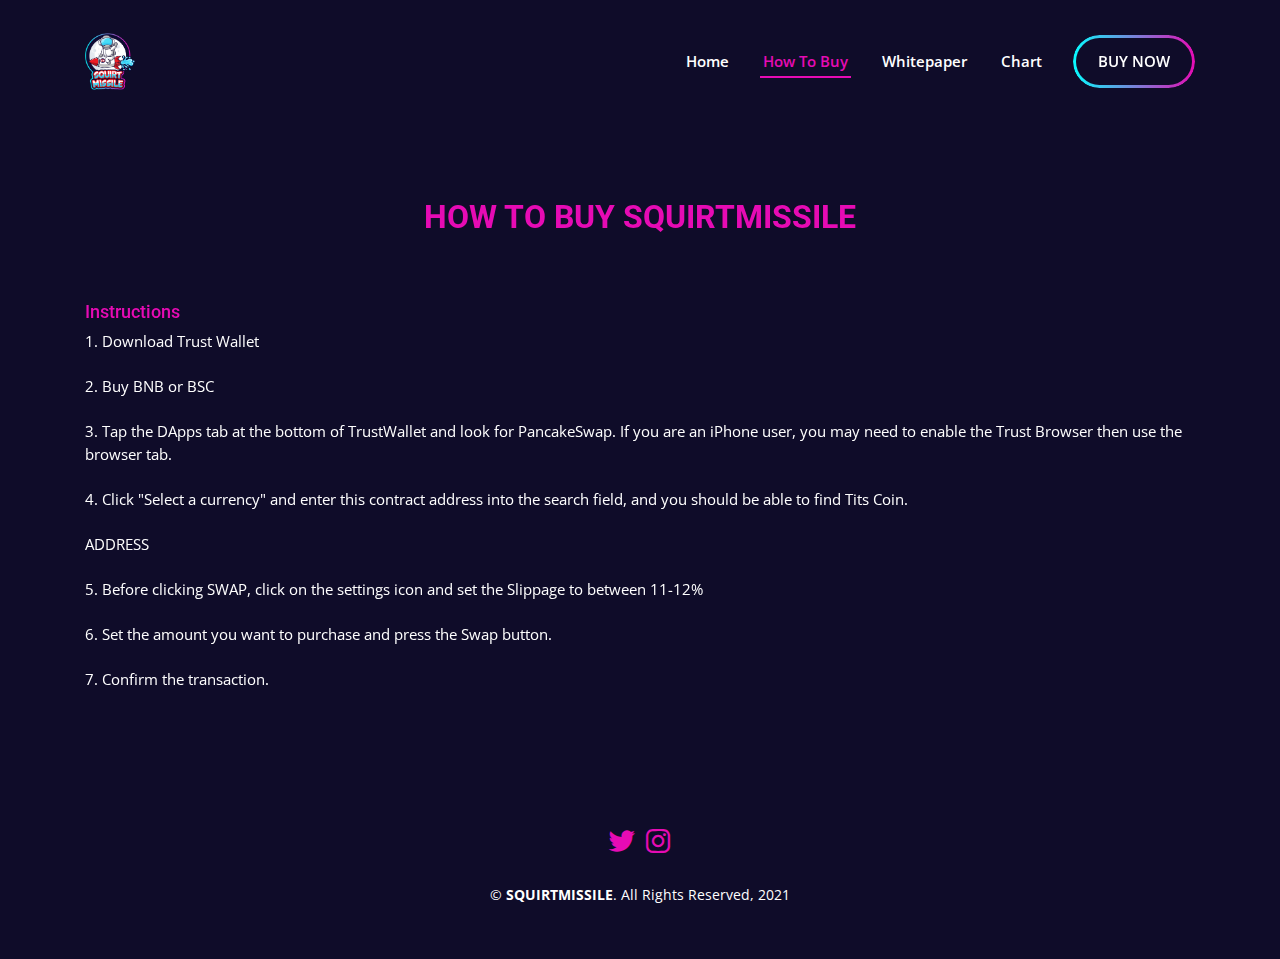
==== how-to-buy.html @ d9b9a94a "start" ====
<!DOCTYPE html>
<html lang="en">

<head>
  <meta charset="utf-8">
  <meta content="width=device-width, initial-scale=1.0" name="viewport">

  <title>SQUIRTMISSILE | How to buy</title>
  <meta content="" name="description">
  <meta content="" name="keywords">

  <!-- Favicons -->
  <link href="assets/img/favicon.png" rel="icon">
  <link href="assets/img/apple-touch-icon.png" rel="apple-touch-icon">

  <!-- Google Fonts -->
  <link href="https://fonts.googleapis.com/css?family=Open+Sans:300,300i,400,400i,600,600i,700,700i|Roboto:300,300i,400,400i,500,500i,600,600i,700,700i|Poppins:300,300i,400,400i,500,500i,600,600i,700,700i" rel="stylesheet">

  <!-- Vendor CSS Files -->
  <link href="assets/vendor/bootstrap/css/bootstrap.min.css" rel="stylesheet">
  <link href="assets/vendor/icofont/icofont.min.css" rel="stylesheet">
  <link href="assets/vendor/boxicons/css/boxicons.min.css" rel="stylesheet">
  <link href="assets/vendor/owl.carousel/assets/owl.carousel.min.css" rel="stylesheet">
  <link href="assets/vendor/venobox/venobox.css" rel="stylesheet">
  <link href="assets/vendor/aos/aos.css" rel="stylesheet">

  <!-- Template Main CSS File -->
  <link href="assets/css/style.css" rel="stylesheet">
  
  <style>
    .logo-img img {
      width: 50px;
    }
    .pill {
      -webkit-transition: .1s opacity linear;
      -moz-transition: .1s opacity linear;
      -o-transition: .1s opacity linear;
      transition: .1s opacity linear;
      -webkit-backface-visibility: hidden;
      padding: 15px 25px !important;
      color: #fff !important;
      position:relative;
      z-index: 0;
    }    
  </style>
</head>

<body>  

  <!-- ======= Header ======= -->
  <header id="header">
    <div class="container d-flex align-items-center justify-content-space-between">

      <a class="logo-img" href="/">
        <img src="./assets/img/squirtmissile_transparent.png" alt="SQUIRTMISSILE LOGO"/>
      </a>
      <!-- Uncomment below if you prefer to use an image logo -->
      <!-- <a href="index.html" class="logo mr-auto"><img src="assets/img/logo.png" alt=""></a>-->

      <nav class="nav-menu d-none d-lg-block">
        <ul class="align-d">
          <li><a href="index.html">Home</a></li>
          <li class="active"><a href="how-to-buy.html">How To Buy</a></li>
          <li><a href="whitepaper.html">Whitepaper</a></li>
          <li><a href="#chart">Chart</a></li>
          <li><a class="pill" href="/">BUY NOW</a></li>
        </ul>
      </nav><!-- .nav-menu -->

    </div>
  </header><!-- End Header -->  

  <main id="main">  

    <!-- ======= About Section ======= -->
    <section id="about" class="about section-bg">
      <div class="container" data-aos="fade-up">

        <div class="section-title">
          <h3><span>HOW TO BUY SQUIRTMISSILE</span></h3>
        </div>

        <div class="row">          
          <div class="col-lg-12 pt-4 pt-lg-0 content d-flex flex-column justify-content-center" data-aos="fade-up" data-aos-delay="100">            
            <ul>
              <li>
                <div>
                  <h5>Instructions</h5>
                  <p>
                    1. Download Trust Wallet<br><br>
                    2. Buy BNB or BSC<br><br>
                    3. Tap the DApps tab at the bottom of TrustWallet and look for PancakeSwap. If you are an iPhone user, you may need to enable the Trust Browser then use the browser tab.<br><br>
                    4. Click "Select a currency" and enter this contract address into the search field, and you should be able to find Tits Coin.<br><br>
                    <span>ADDRESS </span><br><br>
                    5. Before clicking SWAP, click on the settings icon and set the Slippage to between 11-12%<br><br>
                    6. Set the amount you want to purchase and press the Swap button.<br><br>
                    7. Confirm the transaction.
                  </p>
                </div>
              </li>
            </ul>

          </div>
        </div>

      </div>
    </section><!-- End About Section -->


  </main><!-- End #main -->

  <!-- ======= Footer ======= -->
  <footer id="footer">

    <div class="text-center pt-4 socials-footer">
      <a href="#" class="twitter"><i class="bx bxl-twitter"></i></a>
      <a href="#" class="instagram"><i class="bx bxl-instagram"></i></a>
    </div>
    <div class="container py-4">      
      <div class="copyright text-center">
        &copy; <strong><span>SQUIRTMISSILE</span></strong>. All Rights Reserved, 2021
      </div>      
    </div>
  </footer><!-- End Footer -->

  <div id="preloader"></div>
  <a href="#" class="back-to-top"><i class="icofont-simple-up"></i></a>

  <!-- Vendor JS Files -->
  <script src="assets/vendor/jquery/jquery.min.js"></script>
  <script src="assets/vendor/bootstrap/js/bootstrap.bundle.min.js"></script>
  <script src="assets/vendor/jquery.easing/jquery.easing.min.js"></script>
  <script src="assets/vendor/waypoints/jquery.waypoints.min.js"></script>
  <script src="assets/vendor/counterup/counterup.min.js"></script>
  <script src="assets/vendor/owl.carousel/owl.carousel.min.js"></script>
  <script src="assets/vendor/isotope-layout/isotope.pkgd.min.js"></script>
  <script src="assets/vendor/venobox/venobox.min.js"></script>
  <script src="assets/vendor/aos/aos.js"></script>

  <!-- Template Main JS File -->
  <script src="assets/js/main.js"></script>

</body>

</html>
---- assets/vendor/venobox/venobox.css ----
/* ------ venobox.css --------*/
.vbox-overlay *, .vbox-overlay *:before, .vbox-overlay *:after{
    -webkit-backface-visibility: hidden;
    -webkit-box-sizing:border-box;
    -moz-box-sizing:border-box;
    box-sizing:border-box;
}
.vbox-overlay * { 
    -webkit-backface-visibility: visible;
    backface-visibility: visible;
}
.vbox-overlay{
    display: -webkit-flex;
    display: flex;
    -webkit-flex-direction: column;
    flex-direction: column;
    -webkit-justify-content: center;
    justify-content: center;
    -webkit-align-items: center;
    align-items: center;
    position: fixed;
    left: 0;
    top: 0;
    bottom: 0;
    right: 0;
    z-index: 999999;
}

/* ----- navigation ----- */
.vbox-title{
    width: 100%;
    height: 40px;
    float: left;
    text-align: center;
    line-height: 28px;
    font-size: 12px;
    padding: 6px 50px;
    overflow: hidden;
    position: fixed;
    display: none;
    left: 0;
    z-index: 89;
}
.vbox-close{
    cursor: pointer;
    position: fixed;
    top: -1px;
    right: 0;
    width: 50px;
    height: 40px;
    padding: 6px;
    display: block;
    background-position:10px center;
    overflow: hidden;
    font-size: 24px;
    line-height: 1;
    text-align: center;
    z-index: 99;
}
.vbox-left{
    cursor: pointer;
    position: fixed;
    left: 0;
    height: 40px;
    overflow: hidden;
    line-height: 28px;
    font-size: 12px;
    z-index: 99;
    display: flex;
    align-items:center;
}
.vbox-num{
    display: inline-block;
    margin: 6px 0 6px 15px;
}
/* ----- Social share ----- */
.vbox-share{
    line-height: 28px;
    font-size: 12px;
    overflow: hidden;
    position: fixed;
    left: 0;
    z-index: 98;
    display: flex;
    align-items:center;
    justify-content: center;
    width: 100%;
    text-align: center;
}
.vbox-share svg{
    max-height: 28px;
    width: 28px;
    z-index: 10;
    margin-left: 12px;
    margin-top: 6px;
    margin-bottom: 6px;
    vertical-align: middle;
}


/* ----- navigation ARROWS ----- */
.vbox-next, .vbox-prev{
    position: fixed;
    top: 50%;
    margin-top: -15px;
    overflow: hidden;
    cursor: pointer;
    display: block;
    width: 45px;
    height: 45px;
    z-index: 99;
}
.vbox-next span, .vbox-prev span{
    position: relative;
    width: 20px;
    height: 20px;
    border: 2px solid transparent;
    border-top-color: #B6B6B6;
    border-right-color: #B6B6B6;
    text-indent: -100px;
    position: absolute;
    top: 8px;
    display: block;
}
.vbox-prev{
    left: 15px;
}
.vbox-next{
    right: 15px;
}
.vbox-prev span{
    left: 10px;
    -ms-transform: rotate(-135deg);
    -webkit-transform: rotate(-135deg);
    transform: rotate(-135deg);
}
.vbox-next span{
    -ms-transform: rotate(45deg);
    -webkit-transform: rotate(45deg);
    transform: rotate(45deg);
    right: 10px;
}
/* ------- inline window ------ */
.vbox-inline{
    width: 420px;
    height: 315px;
    height: 70vh;
    padding: 10px;
    background: #fff;
    margin: 0 auto;
    overflow: auto;
    text-align: left;
}
/* ------- Video & iFrames window ------ */
.venoframe{
    max-width: 100%;
    width: 100%;
    border: none;
    width: 100%;
    height: 260px;
    height: 70vh;
}
.venoframe.vbvid{
    height: 260px;
}
@media (min-width: 768px) {
    .venoframe, .vbox-inline{
        width: 90%;
        height: 360px;
        height: 70vh;
    }
    .venoframe.vbvid{
        width: 640px;
        height: 360px;
    }
}
@media (min-width: 992px) {
    .venoframe, .vbox-inline{
        max-width: 1200px;
        width: 80%;
        height: 540px;
        height: 70vh;
    }
    .venoframe.vbvid{
        width: 960px;
        height: 540px;
    }
}
/* 
Please do NOT edit this part! 
or at least read this note: http://i.imgur.com/7C0ws9e.gif
*/
.vbox-open{
    overflow: hidden;
}
.vbox-container{
    position: absolute;
    left: 0;
    right: 0;
    top: 0;
    bottom: 0;
    overflow-x: hidden;
    overflow-y: scroll;
    overflow-scrolling: touch;
    -webkit-overflow-scrolling: touch;
    z-index: 20;
    max-height: 100%;

}

.vbox-content{
    text-align: center;
    float: left;
    width: 100%;
    position: relative;
    overflow: hidden;
    padding: 20px 4%;
}
.vbox-container img{
    max-width: 100%;
    height: auto;
}
.vbox-figlio{
    box-shadow: 0 0 12px rgba(0,0,0,0.19), 0 6px 6px rgba(0,0,0,0.23);
    max-width: 100%;
    text-align: initial;
}
img.vbox-figlio{
    -webkit-user-select: none;
-khtml-user-select: none;
-moz-user-select: none;
-o-user-select: none;
user-select: none;
}
.vbox-content.swipe-left{
    margin-left: -200px !important;
}
.vbox-content.swipe-right{
    margin-left: 200px !important;
}
.vbox-animated{
    webkit-transition: margin 300ms ease-out;
    transition: margin 300ms ease-out;
}

/* ---------- preloader ----------
 * SPINKIT 
 * http://tobiasahlin.com/spinkit/
-------------------------------- */
.sk-double-bounce,.sk-rotating-plane{width:40px;height:40px;margin:40px auto}.sk-rotating-plane{background-color:#333;-webkit-animation:sk-rotatePlane 1.2s infinite ease-in-out;animation:sk-rotatePlane 1.2s infinite ease-in-out}@-webkit-keyframes sk-rotatePlane{0%{-webkit-transform:perspective(120px) rotateX(0) rotateY(0);transform:perspective(120px) rotateX(0) rotateY(0)}50%{-webkit-transform:perspective(120px) rotateX(-180.1deg) rotateY(0);transform:perspective(120px) rotateX(-180.1deg) rotateY(0)}100%{-webkit-transform:perspective(120px) rotateX(-180deg) rotateY(-179.9deg);transform:perspective(120px) rotateX(-180deg) rotateY(-179.9deg)}}@keyframes sk-rotatePlane{0%{-webkit-transform:perspective(120px) rotateX(0) rotateY(0);transform:perspective(120px) rotateX(0) rotateY(0)}50%{-webkit-transform:perspective(120px) rotateX(-180.1deg) rotateY(0);transform:perspective(120px) rotateX(-180.1deg) rotateY(0)}100%{-webkit-transform:perspective(120px) rotateX(-180deg) rotateY(-179.9deg);transform:perspective(120px) rotateX(-180deg) rotateY(-179.9deg)}}.sk-double-bounce{position:relative}.sk-double-bounce .sk-child{width:100%;height:100%;border-radius:50%;background-color:#333;opacity:.6;position:absolute;top:0;left:0;-webkit-animation:sk-doubleBounce 2s infinite ease-in-out;animation:sk-doubleBounce 2s infinite ease-in-out}.sk-chasing-dots .sk-child,.sk-spinner-pulse,.sk-three-bounce .sk-child{background-color:#333;border-radius:100%}.sk-double-bounce .sk-double-bounce2{-webkit-animation-delay:-1s;animation-delay:-1s}@-webkit-keyframes sk-doubleBounce{0%,100%{-webkit-transform:scale(0);transform:scale(0)}50%{-webkit-transform:scale(1);transform:scale(1)}}@keyframes sk-doubleBounce{0%,100%{-webkit-transform:scale(0);transform:scale(0)}50%{-webkit-transform:scale(1);transform:scale(1)}}.sk-wave{margin:40px auto;width:50px;height:40px;text-align:center;font-size:10px}.sk-wave .sk-rect{background-color:#333;height:100%;width:6px;display:inline-block;-webkit-animation:sk-waveStretchDelay 1.2s infinite ease-in-out;animation:sk-waveStretchDelay 1.2s infinite ease-in-out}.sk-wave .sk-rect1{-webkit-animation-delay:-1.2s;animation-delay:-1.2s}.sk-wave .sk-rect2{-webkit-animation-delay:-1.1s;animation-delay:-1.1s}.sk-wave .sk-rect3{-webkit-animation-delay:-1s;animation-delay:-1s}.sk-wave .sk-rect4{-webkit-animation-delay:-.9s;animation-delay:-.9s}.sk-wave .sk-rect5{-webkit-animation-delay:-.8s;animation-delay:-.8s}@-webkit-keyframes sk-waveStretchDelay{0%,100%,40%{-webkit-transform:scaleY(.4);transform:scaleY(.4)}20%{-webkit-transform:scaleY(1);transform:scaleY(1)}}@keyframes sk-waveStretchDelay{0%,100%,40%{-webkit-transform:scaleY(.4);transform:scaleY(.4)}20%{-webkit-transform:scaleY(1);transform:scaleY(1)}}.sk-wandering-cubes{margin:40px auto;width:40px;height:40px;position:relative}.sk-wandering-cubes .sk-cube{background-color:#333;width:10px;height:10px;position:absolute;top:0;left:0;-webkit-animation:sk-wanderingCube 1.8s ease-in-out -1.8s infinite both;animation:sk-wanderingCube 1.8s ease-in-out -1.8s infinite both}.sk-chasing-dots,.sk-spinner-pulse{width:40px;height:40px;margin:40px auto}.sk-wandering-cubes .sk-cube2{-webkit-animation-delay:-.9s;animation-delay:-.9s}@-webkit-keyframes sk-wanderingCube{0%{-webkit-transform:rotate(0);transform:rotate(0)}25%{-webkit-transform:translateX(30px) rotate(-90deg) scale(.5);transform:translateX(30px) rotate(-90deg) scale(.5)}50%{-webkit-transform:translateX(30px) translateY(30px) rotate(-179deg);transform:translateX(30px) translateY(30px) rotate(-179deg)}50.1%{-webkit-transform:translateX(30px) translateY(30px) rotate(-180deg);transform:translateX(30px) translateY(30px) rotate(-180deg)}75%{-webkit-transform:translateX(0) translateY(30px) rotate(-270deg) scale(.5);transform:translateX(0) translateY(30px) rotate(-270deg) scale(.5)}100%{-webkit-transform:rotate(-360deg);transform:rotate(-360deg)}}@keyframes sk-wanderingCube{0%{-webkit-transform:rotate(0);transform:rotate(0)}25%{-webkit-transform:translateX(30px) rotate(-90deg) scale(.5);transform:translateX(30px) rotate(-90deg) scale(.5)}50%{-webkit-transform:translateX(30px) translateY(30px) rotate(-179deg);transform:translateX(30px) translateY(30px) rotate(-179deg)}50.1%{-webkit-transform:translateX(30px) translateY(30px) rotate(-180deg);transform:translateX(30px) translateY(30px) rotate(-180deg)}75%{-webkit-transform:translateX(0) translateY(30px) rotate(-270deg) scale(.5);transform:translateX(0) translateY(30px) rotate(-270deg) scale(.5)}100%{-webkit-transform:rotate(-360deg);transform:rotate(-360deg)}}.sk-spinner-pulse{-webkit-animation:sk-pulseScaleOut 1s infinite ease-in-out;animation:sk-pulseScaleOut 1s infinite ease-in-out}@-webkit-keyframes sk-pulseScaleOut{0%{-webkit-transform:scale(0);transform:scale(0)}100%{-webkit-transform:scale(1);transform:scale(1);opacity:0}}@keyframes sk-pulseScaleOut{0%{-webkit-transform:scale(0);transform:scale(0)}100%{-webkit-transform:scale(1);transform:scale(1);opacity:0}}.sk-chasing-dots{position:relative;text-align:center;-webkit-animation:sk-chasingDotsRotate 2s infinite linear;animation:sk-chasingDotsRotate 2s infinite linear}.sk-chasing-dots .sk-child{width:60%;height:60%;display:inline-block;position:absolute;top:0;-webkit-animation:sk-chasingDotsBounce 2s infinite ease-in-out;animation:sk-chasingDotsBounce 2s infinite ease-in-out}.sk-chasing-dots .sk-dot2{top:auto;bottom:0;-webkit-animation-delay:-1s;animation-delay:-1s}@-webkit-keyframes sk-chasingDotsRotate{100%{-webkit-transform:rotate(360deg);transform:rotate(360deg)}}@keyframes sk-chasingDotsRotate{100%{-webkit-transform:rotate(360deg);transform:rotate(360deg)}}@-webkit-keyframes sk-chasingDotsBounce{0%,100%{-webkit-transform:scale(0);transform:scale(0)}50%{-webkit-transform:scale(1);transform:scale(1)}}@keyframes sk-chasingDotsBounce{0%,100%{-webkit-transform:scale(0);transform:scale(0)}50%{-webkit-transform:scale(1);transform:scale(1)}}.sk-three-bounce{margin:40px auto;width:80px;text-align:center}.sk-three-bounce .sk-child{width:20px;height:20px;display:inline-block;-webkit-animation:sk-three-bounce 1.4s ease-in-out 0s infinite both;animation:sk-three-bounce 1.4s ease-in-out 0s infinite both}.sk-circle .sk-child:before,.sk-fading-circle .sk-circle:before{display:block;border-radius:100%;content:'';background-color:#333}.sk-three-bounce .sk-bounce1{-webkit-animation-delay:-.32s;animation-delay:-.32s}.sk-three-bounce .sk-bounce2{-webkit-animation-delay:-.16s;animation-delay:-.16s}@-webkit-keyframes sk-three-bounce{0%,100%,80%{-webkit-transform:scale(0);transform:scale(0)}40%{-webkit-transform:scale(1);transform:scale(1)}}@keyframes sk-three-bounce{0%,100%,80%{-webkit-transform:scale(0);transform:scale(0)}40%{-webkit-transform:scale(1);transform:scale(1)}}.sk-circle{margin:40px auto;width:40px;height:40px;position:relative}.sk-circle .sk-child{width:100%;height:100%;position:absolute;left:0;top:0}.sk-circle .sk-child:before{margin:0 auto;width:15%;height:15%;-webkit-animation:sk-circleBounceDelay 1.2s infinite ease-in-out both;animation:sk-circleBounceDelay 1.2s infinite ease-in-out both}.sk-circle .sk-circle2{-webkit-transform:rotate(30deg);-ms-transform:rotate(30deg);transform:rotate(30deg)}.sk-circle .sk-circle3{-webkit-transform:rotate(60deg);-ms-transform:rotate(60deg);transform:rotate(60deg)}.sk-circle .sk-circle4{-webkit-transform:rotate(90deg);-ms-transform:rotate(90deg);transform:rotate(90deg)}.sk-circle .sk-circle5{-webkit-transform:rotate(120deg);-ms-transform:rotate(120deg);transform:rotate(120deg)}.sk-circle .sk-circle6{-webkit-transform:rotate(150deg);-ms-transform:rotate(150deg);transform:rotate(150deg)}.sk-circle .sk-circle7{-webkit-transform:rotate(180deg);-ms-transform:rotate(180deg);transform:rotate(180deg)}.sk-circle .sk-circle8{-webkit-transform:rotate(210deg);-ms-transform:rotate(210deg);transform:rotate(210deg)}.sk-circle .sk-circle9{-webkit-transform:rotate(240deg);-ms-transform:rotate(240deg);transform:rotate(240deg)}.sk-circle .sk-circle10{-webkit-transform:rotate(270deg);-ms-transform:rotate(270deg);transform:rotate(270deg)}.sk-circle .sk-circle11{-webkit-transform:rotate(300deg);-ms-transform:rotate(300deg);transform:rotate(300deg)}.sk-circle .sk-circle12{-webkit-transform:rotate(330deg);-ms-transform:rotate(330deg);transform:rotate(330deg)}.sk-circle .sk-circle2:before{-webkit-animation-delay:-1.1s;animation-delay:-1.1s}.sk-circle .sk-circle3:before{-webkit-animation-delay:-1s;animation-delay:-1s}.sk-circle .sk-circle4:before{-webkit-animation-delay:-.9s;animation-delay:-.9s}.sk-circle .sk-circle5:before{-webkit-animation-delay:-.8s;animation-delay:-.8s}.sk-circle .sk-circle6:before{-webkit-animation-delay:-.7s;animation-delay:-.7s}.sk-circle .sk-circle7:before{-webkit-animation-delay:-.6s;animation-delay:-.6s}.sk-circle .sk-circle8:before{-webkit-animation-delay:-.5s;animation-delay:-.5s}.sk-circle .sk-circle9:before{-webkit-animation-delay:-.4s;animation-delay:-.4s}.sk-circle .sk-circle10:before{-webkit-animation-delay:-.3s;animation-delay:-.3s}.sk-circle .sk-circle11:before{-webkit-animation-delay:-.2s;animation-delay:-.2s}.sk-circle .sk-circle12:before{-webkit-animation-delay:-.1s;animation-delay:-.1s}@-webkit-keyframes sk-circleBounceDelay{0%,100%,80%{-webkit-transform:scale(0);transform:scale(0)}40%{-webkit-transform:scale(1);transform:scale(1)}}@keyframes sk-circleBounceDelay{0%,100%,80%{-webkit-transform:scale(0);transform:scale(0)}40%{-webkit-transform:scale(1);transform:scale(1)}}.sk-cube-grid{width:40px;height:40px;margin:40px auto}.sk-cube-grid .sk-cube{width:33.33%;height:33.33%;background-color:#333;float:left;-webkit-animation:sk-cubeGridScaleDelay 1.3s infinite ease-in-out;animation:sk-cubeGridScaleDelay 1.3s infinite ease-in-out}.sk-cube-grid .sk-cube1{-webkit-animation-delay:.2s;animation-delay:.2s}.sk-cube-grid .sk-cube2{-webkit-animation-delay:.3s;animation-delay:.3s}.sk-cube-grid .sk-cube3{-webkit-animation-delay:.4s;animation-delay:.4s}.sk-cube-grid .sk-cube4{-webkit-animation-delay:.1s;animation-delay:.1s}.sk-cube-grid .sk-cube5{-webkit-animation-delay:.2s;animation-delay:.2s}.sk-cube-grid .sk-cube6{-webkit-animation-delay:.3s;animation-delay:.3s}.sk-cube-grid .sk-cube7{-webkit-animation-delay:0ms;animation-delay:0ms}.sk-cube-grid .sk-cube8{-webkit-animation-delay:.1s;animation-delay:.1s}.sk-cube-grid .sk-cube9{-webkit-animation-delay:.2s;animation-delay:.2s}@-webkit-keyframes sk-cubeGridScaleDelay{0%,100%,70%{-webkit-transform:scale3D(1,1,1);transform:scale3D(1,1,1)}35%{-webkit-transform:scale3D(0,0,1);transform:scale3D(0,0,1)}}@keyframes sk-cubeGridScaleDelay{0%,100%,70%{-webkit-transform:scale3D(1,1,1);transform:scale3D(1,1,1)}35%{-webkit-transform:scale3D(0,0,1);transform:scale3D(0,0,1)}}.sk-fading-circle{margin:40px auto;width:40px;height:40px;position:relative}.sk-fading-circle .sk-circle{width:100%;height:100%;position:absolute;left:0;top:0}.sk-fading-circle .sk-circle:before{margin:0 auto;width:15%;height:15%;-webkit-animation:sk-circleFadeDelay 1.2s infinite ease-in-out both;animation:sk-circleFadeDelay 1.2s infinite ease-in-out both}.sk-fading-circle .sk-circle2{-webkit-transform:rotate(30deg);-ms-transform:rotate(30deg);transform:rotate(30deg)}.sk-fading-circle .sk-circle3{-webkit-transform:rotate(60deg);-ms-transform:rotate(60deg);transform:rotate(60deg)}.sk-fading-circle .sk-circle4{-webkit-transform:rotate(90deg);-ms-transform:rotate(90deg);transform:rotate(90deg)}.sk-fading-circle .sk-circle5{-webkit-transform:rotate(120deg);-ms-transform:rotate(120deg);transform:rotate(120deg)}.sk-fading-circle .sk-circle6{-webkit-transform:rotate(150deg);-ms-transform:rotate(150deg);transform:rotate(150deg)}.sk-fading-circle .sk-circle7{-webkit-transform:rotate(180deg);-ms-transform:rotate(180deg);transform:rotate(180deg)}.sk-fading-circle .sk-circle8{-webkit-transform:rotate(210deg);-ms-transform:rotate(210deg);transform:rotate(210deg)}.sk-fading-circle .sk-circle9{-webkit-transform:rotate(240deg);-ms-transform:rotate(240deg);transform:rotate(240deg)}.sk-fading-circle .sk-circle10{-webkit-transform:rotate(270deg);-ms-transform:rotate(270deg);transform:rotate(270deg)}.sk-fading-circle .sk-circle11{-webkit-transform:rotate(300deg);-ms-transform:rotate(300deg);transform:rotate(300deg)}.sk-fading-circle .sk-circle12{-webkit-transform:rotate(330deg);-ms-transform:rotate(330deg);transform:rotate(330deg)}.sk-fading-circle .sk-circle2:before{-webkit-animation-delay:-1.1s;animation-delay:-1.1s}.sk-fading-circle .sk-circle3:before{-webkit-animation-delay:-1s;animation-delay:-1s}.sk-fading-circle .sk-circle4:before{-webkit-animation-delay:-.9s;animation-delay:-.9s}.sk-fading-circle .sk-circle5:before{-webkit-animation-delay:-.8s;animation-delay:-.8s}.sk-fading-circle .sk-circle6:before{-webkit-animation-delay:-.7s;animation-delay:-.7s}.sk-fading-circle .sk-circle7:before{-webkit-animation-delay:-.6s;animation-delay:-.6s}.sk-fading-circle .sk-circle8:before{-webkit-animation-delay:-.5s;animation-delay:-.5s}.sk-fading-circle .sk-circle9:before{-webkit-animation-delay:-.4s;animation-delay:-.4s}.sk-fading-circle .sk-circle10:before{-webkit-animation-delay:-.3s;animation-delay:-.3s}.sk-fading-circle .sk-circle11:before{-webkit-animation-delay:-.2s;animation-delay:-.2s}.sk-fading-circle .sk-circle12:before{-webkit-animation-delay:-.1s;animation-delay:-.1s}@-webkit-keyframes sk-circleFadeDelay{0%,100%,39%{opacity:0}40%{opacity:1}}@keyframes sk-circleFadeDelay{0%,100%,39%{opacity:0}40%{opacity:1}}.sk-folding-cube{margin:40px auto;width:40px;height:40px;position:relative;-webkit-transform:rotateZ(45deg);transform:rotateZ(45deg)}.sk-folding-cube .sk-cube{float:left;width:50%;height:50%;position:relative;-webkit-transform:scale(1.1);-ms-transform:scale(1.1);transform:scale(1.1)}.sk-folding-cube .sk-cube:before{content:'';position:absolute;top:0;left:0;width:100%;height:100%;background-color:#333;-webkit-animation:sk-foldCubeAngle 2.4s infinite linear both;animation:sk-foldCubeAngle 2.4s infinite linear both;-webkit-transform-origin:100% 100%;-ms-transform-origin:100% 100%;transform-origin:100% 100%}.sk-folding-cube .sk-cube2{-webkit-transform:scale(1.1) rotateZ(90deg);transform:scale(1.1) rotateZ(90deg)}.sk-folding-cube .sk-cube3{-webkit-transform:scale(1.1) rotateZ(180deg);transform:scale(1.1) rotateZ(180deg)}.sk-folding-cube .sk-cube4{-webkit-transform:scale(1.1) rotateZ(270deg);transform:scale(1.1) rotateZ(270deg)}.sk-folding-cube .sk-cube2:before{-webkit-animation-delay:.3s;animation-delay:.3s}.sk-folding-cube .sk-cube3:before{-webkit-animation-delay:.6s;animation-delay:.6s}.sk-folding-cube .sk-cube4:before{-webkit-animation-delay:.9s;animation-delay:.9s}@-webkit-keyframes sk-foldCubeAngle{0%,10%{-webkit-transform:perspective(140px) rotateX(-180deg);transform:perspective(140px) rotateX(-180deg);opacity:0}25%,75%{-webkit-transform:perspective(140px) rotateX(0);transform:perspective(140px) rotateX(0);opacity:1}100%,90%{-webkit-transform:perspective(140px) rotateY(180deg);transform:perspective(140px) rotateY(180deg);opacity:0}}@keyframes sk-foldCubeAngle{0%,10%{-webkit-transform:perspective(140px) rotateX(-180deg);transform:perspective(140px) rotateX(-180deg);opacity:0}25%,75%{-webkit-transform:perspective(140px) rotateX(0);transform:perspective(140px) rotateX(0);opacity:1}100%,90%{-webkit-transform:perspective(140px) rotateY(180deg);transform:perspective(140px) rotateY(180deg);opacity:0}}
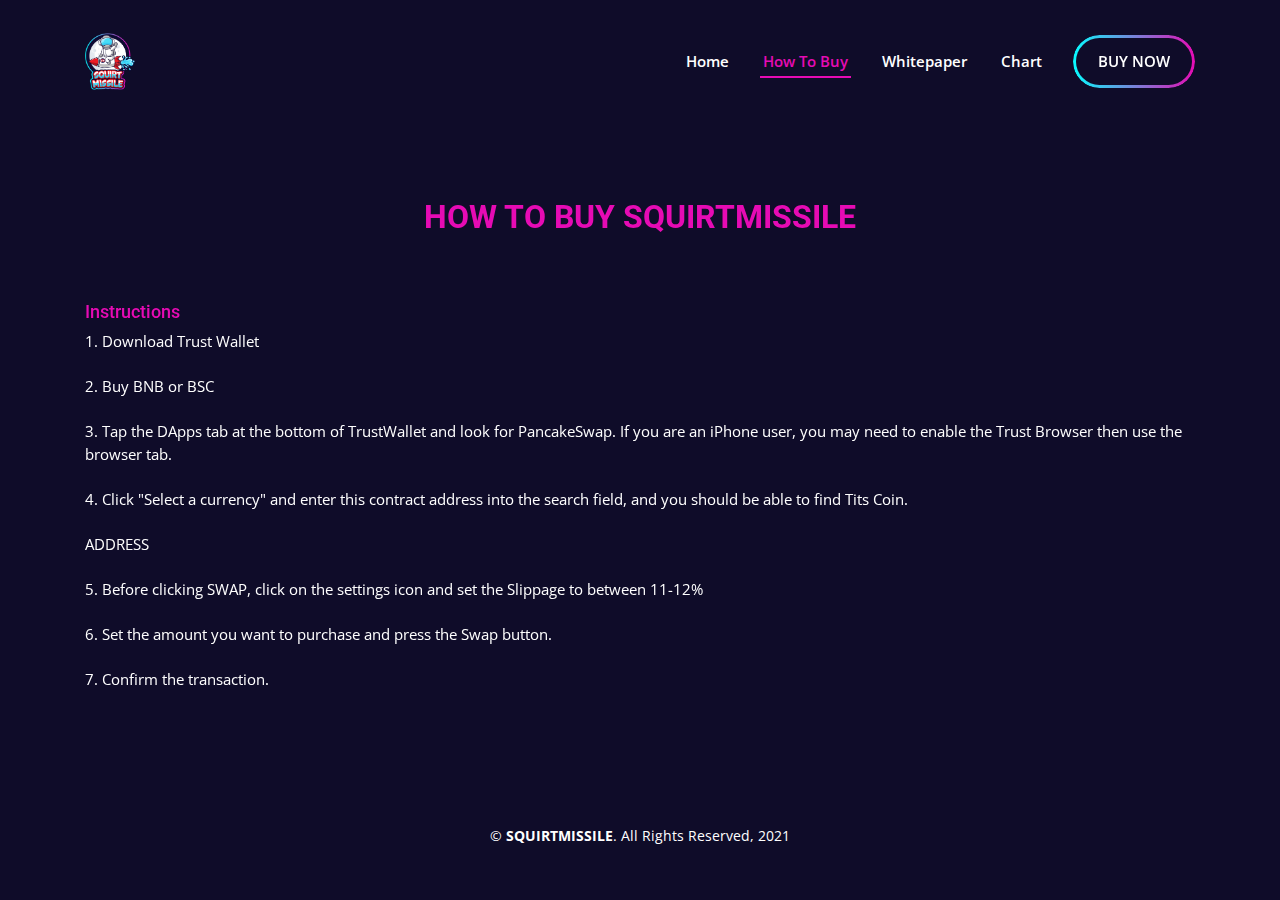
==== commit dcfab315: "mobile" ====
--- a/how-to-buy.html
+++ b/how-to-buy.html
@@ -6,8 +6,19 @@
   <meta content="width=device-width, initial-scale=1.0" name="viewport">
 
   <title>SQUIRTMISSILE | How to buy</title>
-  <meta content="" name="description">
-  <meta content="" name="keywords">
+  
+  <meta content="SQUIRTMISSILE is on a mission to the moon. $SQUIRT is a community driven, fair-launched, deflationary DeFi token." name="description">
+  <meta content="squirtmissile,squirt,defi,crypto,alocoin" name="keywords">
+
+  <meta property='og:image' content='' />
+  <meta property='og:image:type' content='image/png' />
+  <meta property='og:image:width' content='1280' />
+  <meta property='og:image:height' content='640' />
+  <meta name="twitter:card" content="summary_large_image">
+  <meta name='twitter:description' content='SQUIRTMISSILE is on a mission to the moon. $SQUIRT is a community driven, fair-launched, deflationary DeFi token.' />
+  <meta name='twitter:title' content='SQUIRTMISSILE' />
+  <meta name="twitter:site" content="@">
+  <meta name='twitter:image' content='' />
 
   <!-- Favicons -->
   <link href="assets/img/favicon.png" rel="icon">
@@ -110,12 +121,7 @@
   </main><!-- End #main -->
 
   <!-- ======= Footer ======= -->
-  <footer id="footer">
-
-    <div class="text-center pt-4 socials-footer">
-      <a href="#" class="twitter"><i class="bx bxl-twitter"></i></a>
-      <a href="#" class="instagram"><i class="bx bxl-instagram"></i></a>
-    </div>
+  <footer id="footer">    
     <div class="container py-4">      
       <div class="copyright text-center">
         &copy; <strong><span>SQUIRTMISSILE</span></strong>. All Rights Reserved, 2021
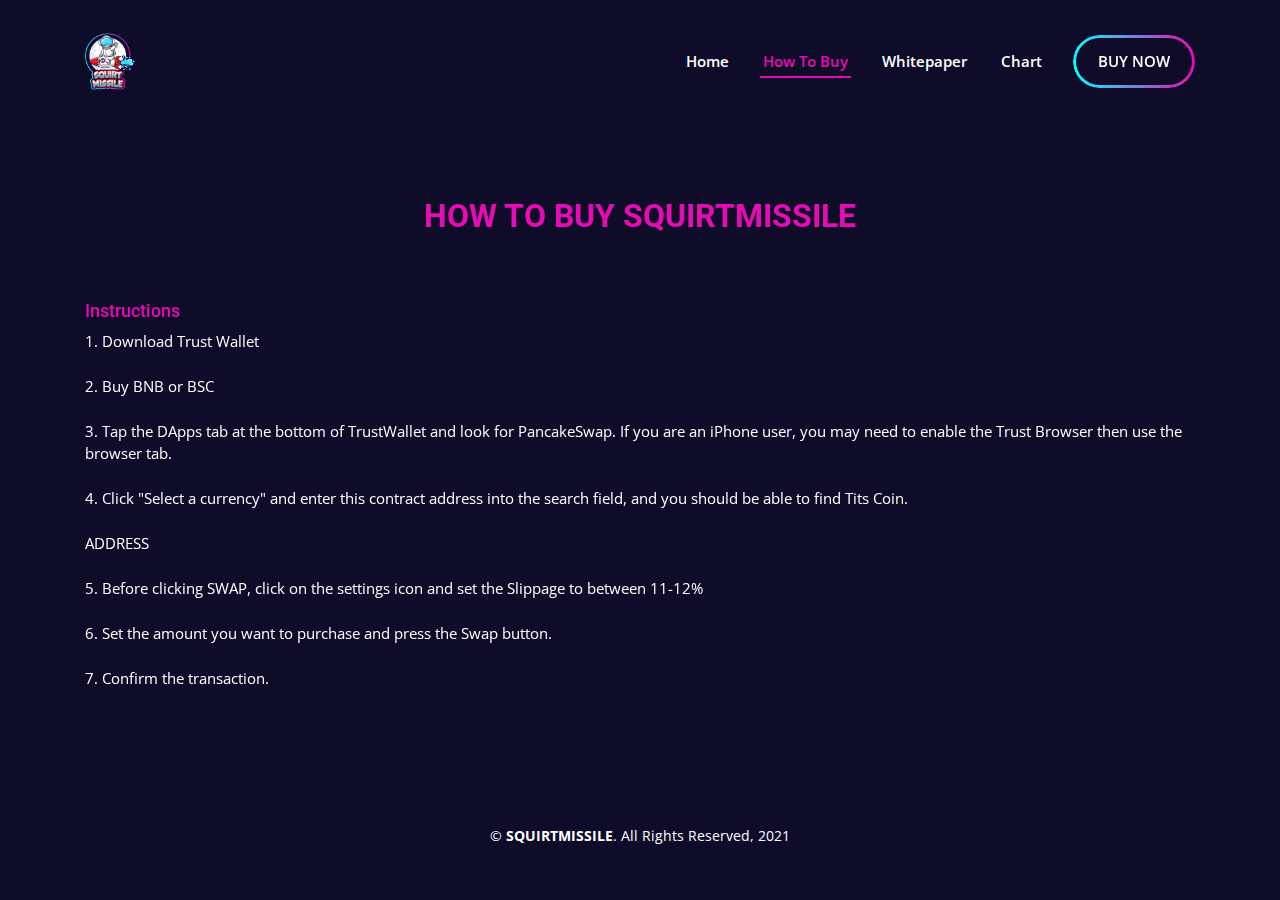
==== commit a724de24: "Update how-to-buy.html" ====
--- a/how-to-buy.html
+++ b/how-to-buy.html
@@ -10,7 +10,7 @@
   <meta content="SQUIRTMISSILE is on a mission to the moon. $SQUIRT is a community driven, fair-launched, deflationary DeFi token." name="description">
   <meta content="squirtmissile,squirt,defi,crypto,alocoin" name="keywords">
 
-  <meta property='og:image' content='' />
+  <meta property='og:image' content='https://raw.githubusercontent.com/squirtmissile/squirtmissile.github.io/main/assets/img/squirtmissile_social.png' />
   <meta property='og:image:type' content='image/png' />
   <meta property='og:image:width' content='1280' />
   <meta property='og:image:height' content='640' />
@@ -18,11 +18,10 @@
   <meta name='twitter:description' content='SQUIRTMISSILE is on a mission to the moon. $SQUIRT is a community driven, fair-launched, deflationary DeFi token.' />
   <meta name='twitter:title' content='SQUIRTMISSILE' />
   <meta name="twitter:site" content="@">
-  <meta name='twitter:image' content='' />
+  <meta name='twitter:image' content='https://raw.githubusercontent.com/squirtmissile/squirtmissile.github.io/main/assets/img/squirtmissile_social.png' />
 
   <!-- Favicons -->
   <link href="assets/img/favicon.png" rel="icon">
-  <link href="assets/img/apple-touch-icon.png" rel="apple-touch-icon">
 
   <!-- Google Fonts -->
   <link href="https://fonts.googleapis.com/css?family=Open+Sans:300,300i,400,400i,600,600i,700,700i|Roboto:300,300i,400,400i,500,500i,600,600i,700,700i|Poppins:300,300i,400,400i,500,500i,600,600i,700,700i" rel="stylesheet">
@@ -73,7 +72,7 @@
           <li><a href="index.html">Home</a></li>
           <li class="active"><a href="how-to-buy.html">How To Buy</a></li>
           <li><a href="whitepaper.html">Whitepaper</a></li>
-          <li><a href="#chart">Chart</a></li>
+          <li><a href="https://poocoin.app/" target="_blank">Chart</a></li>
           <li><a class="pill" href="/">BUY NOW</a></li>
         </ul>
       </nav><!-- .nav-menu -->
@@ -84,7 +83,7 @@
   <main id="main">  
 
     <!-- ======= About Section ======= -->
-    <section id="about" class="about section-bg">
+    <section id="about" class="about section-bg" style="padding-top:182px">
       <div class="container" data-aos="fade-up">
 
         <div class="section-title">
@@ -148,4 +147,4 @@
 
 </body>
 
-</html>+</html>
--- a/assets/css/style.css
+++ b/assets/css/style.css
@@ -184,12 +184,13 @@
 # Header
 --------------------------------------------------------------*/
 #header {
-  background: #0f0c29;
+  background: transparent;
   transition: all 0.5s;
   z-index: 997;
   padding: 25px 0;
-  top: 40px;
-  box-shadow: 0px 2px 15px rgba(0, 0, 0, 0.1);
+  top: 0;
+  position: absolute;
+  width: 100%;
 }
 
 #header.header-scrolled {
@@ -1864,6 +1865,21 @@
     text-align: center;
     color: #000;
   }
+  .logo-img {
+    display: none;
+  }
+  #header {
+    padding: 0;
+  }
+  .hero-logo {
+    margin-top: -100px;
+  }  
+  .counts .count-box span {
+    font-size: 12px;
+  }
+  .counts .count-box {
+    padding: 30px 0 25px 0;
+  }
 }
 @media (min-width: 768px) {
   .align-d {
@@ -1886,4 +1902,4 @@
 
 .featured-services .title {
   color: #000;
-}+}
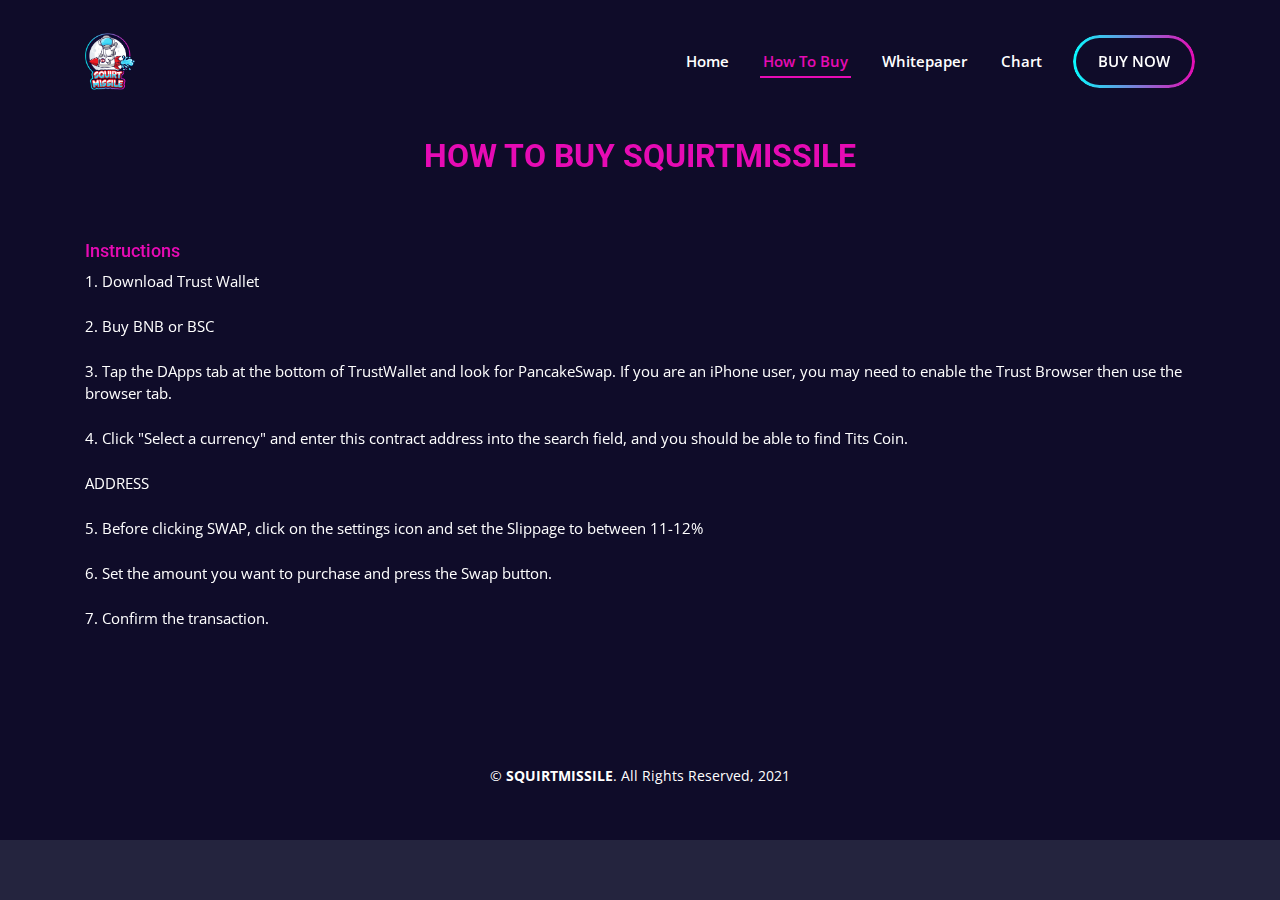
==== commit 964a11f6: "Update how-to-buy.html" ====
--- a/how-to-buy.html
+++ b/how-to-buy.html
@@ -83,7 +83,7 @@
   <main id="main">  
 
     <!-- ======= About Section ======= -->
-    <section id="about" class="about section-bg" style="padding-top:182px">
+    <section id="about" class="about section-bg" style="padding-top:122px">
       <div class="container" data-aos="fade-up">
 
         <div class="section-title">
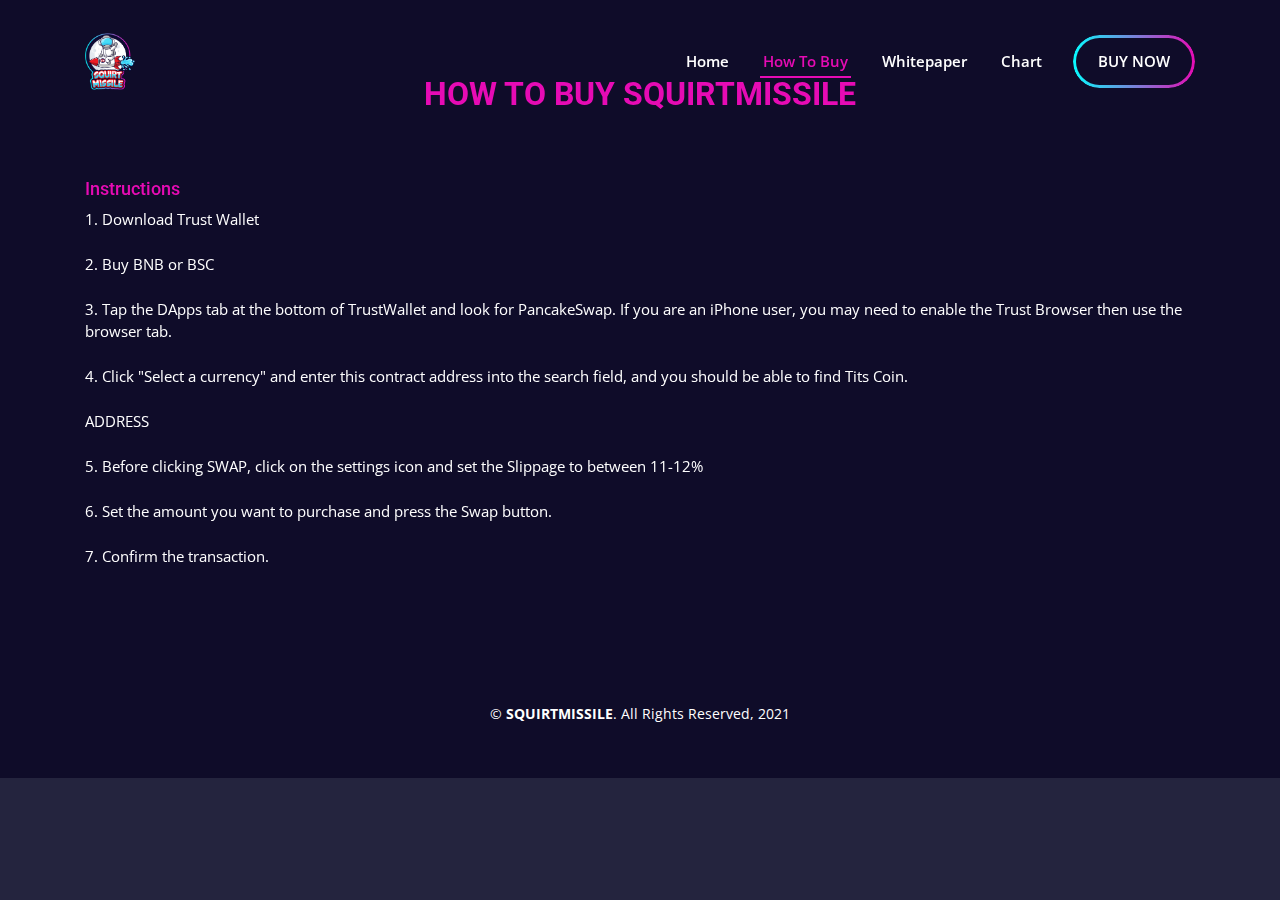
==== commit d98c4d46: "Update how-to-buy.html" ====
--- a/how-to-buy.html
+++ b/how-to-buy.html
@@ -83,7 +83,7 @@
   <main id="main">  
 
     <!-- ======= About Section ======= -->
-    <section id="about" class="about section-bg" style="padding-top:122px">
+    <section id="about" class="about section-bg header-float-spacer">
       <div class="container" data-aos="fade-up">
 
         <div class="section-title">
